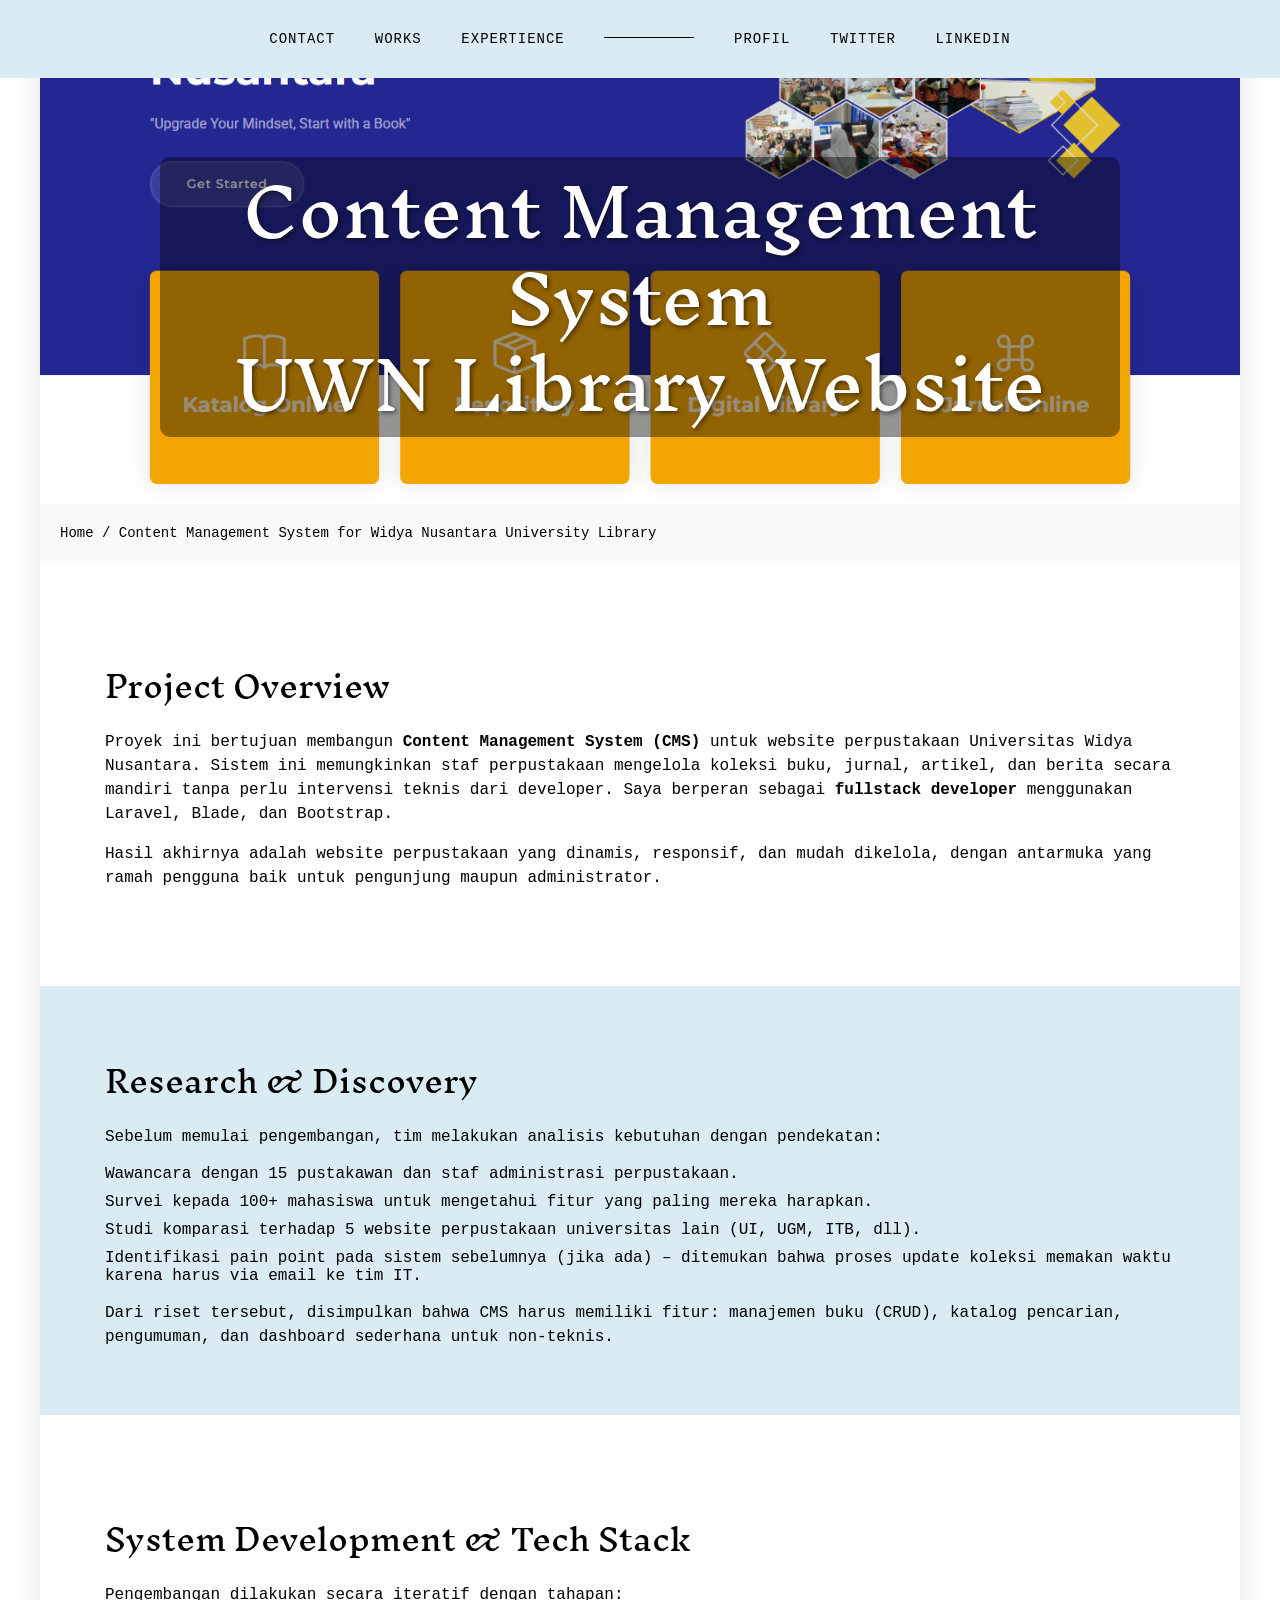
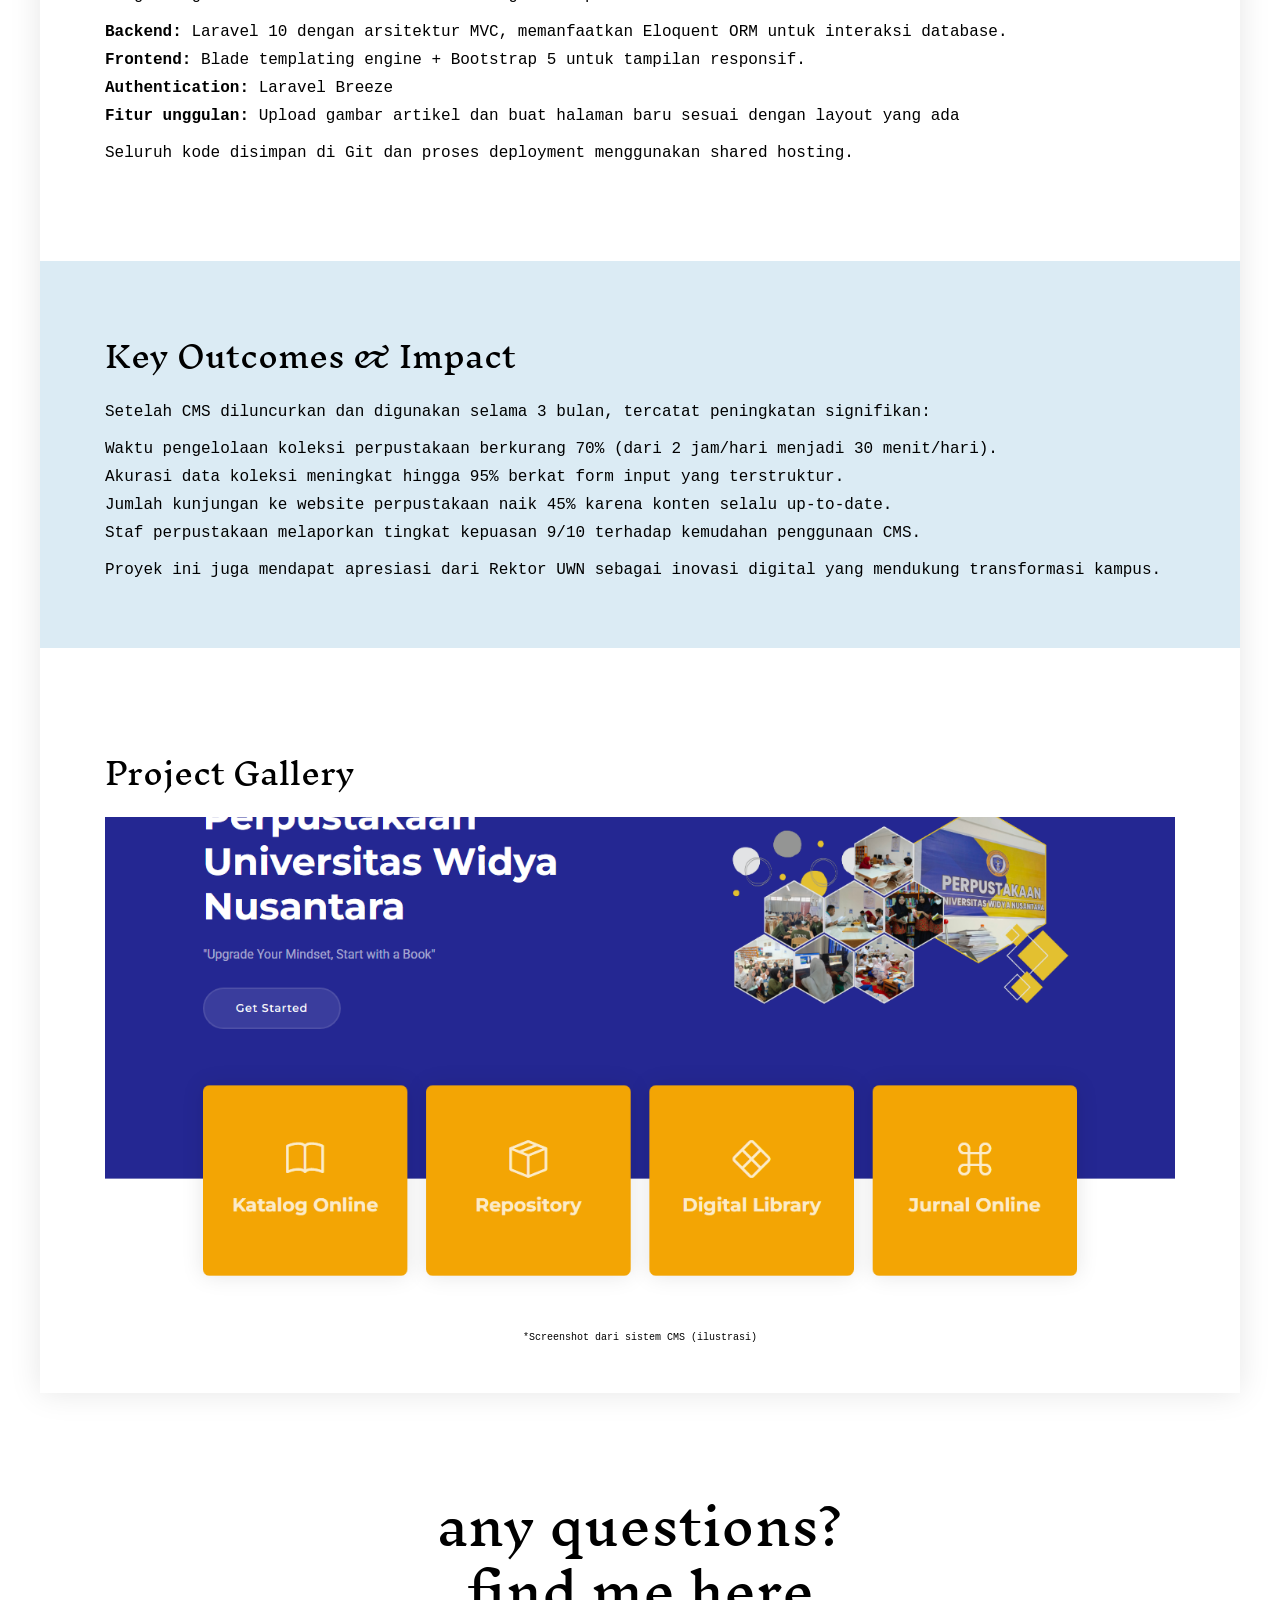
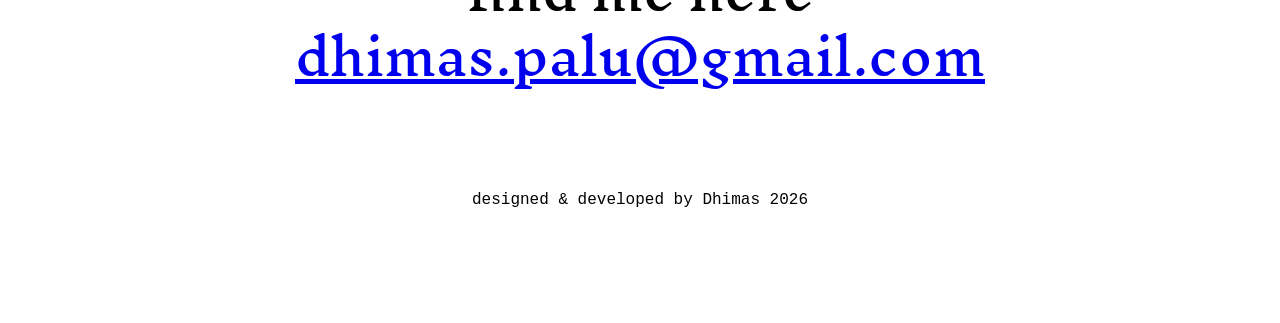
==== detail.html @ 510077fe "initial commit" ====
<!DOCTYPE html>
<html>

<head>
    <meta charset="utf-8">
    <meta name="viewport" content="width=device-width, initial-scale=1.0">
    <title>CMS for Widya Nusantara University Library</title>
    <link rel="stylesheet" href="css/bootstrap-grid.css" type="text/css">
    <link rel="stylesheet" href="css/styles.css" type="text/css">
    <link href="https://fonts.googleapis.com/css2?family=Inknut+Antiqua:wght@300;400;500;600;700;800;900&display=swap"
        rel="stylesheet">
    <style>
        .project-container {
            background-color: white;
            max-width: 1200px;
            margin: 0 auto;
            box-shadow: 0 0 30px rgba(0, 0, 0, 0.1);
        }

        .full-width-image {
            width: 100%;
            height: 500px;
            object-fit: cover;
        }

        .breadcrumb {
            padding: 20px;
            background-color: #f8f9fa;
            font-family: 'IBM Plex Mono', monospace;
            font-size: 14px;
        }

        .breadcrumb a {
            color: black;
            text-decoration: none;
        }

        .breadcrumb a:hover {
            text-decoration: underline;
        }

        .project-title {
            position: absolute;
            top: 50%;
            left: 50%;
            font-size: 50pt;
            transform: translate(-50%, -50%);
            color: white;
            text-align: center;
            text-shadow: 2px 2px 4px rgba(0, 0, 0, 0.5);
            background: rgba(0,0,0,0.4);
            padding: 10px 20px;
            border-radius: 10px;
            width: 80%;
        }

        .image-container {
            position: relative;
        }

        /* Slider Styles */
        .project-slider {
            position: relative;
            width: 100%;
            overflow: hidden;
        }

        .slider-container {
            display: flex;
            transition: transform 0.5s ease;
            width: 300%;
        }

        .slider-slide {
            width: 33.33%;
            flex-shrink: 0;
        }

        .slider-slide img {
            width: 100%;
            height: 500px;
            object-fit: cover;
        }

        .slider-controls {
            position: absolute;
            bottom: 20px;
            left: 50%;
            transform: translateX(-50%);
            display: flex;
            gap: 10px;
        }

        .slider-dot {
            width: 10px;
            height: 10px;
            background-color: rgba(255, 255, 255, 0.5);
            border-radius: 50%;
            cursor: pointer;
            transition: background-color 0.3s;
        }

        .slider-dot.active {
            background-color: white;
        }

        .slider-toggle {
            display: none;
        }

        #slide1:checked~.slider-container {
            transform: translateX(0);
        }

        #slide2:checked~.slider-container {
            transform: translateX(-33.33%);
        }

        #slide3:checked~.slider-container {
            transform: translateX(-66.66%);
        }
    </style>
</head>

<body>
    <nav>
        <ul>
            <li><a href="../index.html#contact">contact</a></li>
            <li>works</li>
            <li>expertience</li>
            <li class="empty"></li>
            <li><a href="profil.html">profil</a></li>
            <li><a href=" " target="_blank">twitter</a></li>
             <li><a href="https://www.linkedin.com/in/dhimas-setyo-wahyu-santoso-b42b15283/" target="_blank">linkedin</a></li>
        </ul>
    </nav>

    <div class="project-container">
        <div class="image-container">
            <!-- Gambar utama: gunakan screenshot atau placeholder terkait perpustakaan -->
            <img src="img/project/uwnlibs.png" class="full-width-image" alt="UWN Library CMS">
            <h1 class="project-title">Content Management System<br>UWN Library Website</h1>
        </div>
        <div class="breadcrumb">
            <a href="../index.html">Home</a> / Content Management System for Widya Nusantara University Library
        </div>

        <!-- Project Overview -->
        <section class="project" style="padding-top: 50px;">
            <div class="container">
                <div class="row">
                    <div class="col-sm">
                        <h2>Project Overview</h2>
                        <p>Proyek ini bertujuan membangun <strong>Content Management System (CMS)</strong> untuk website perpustakaan Universitas Widya Nusantara. Sistem ini memungkinkan staf perpustakaan mengelola koleksi buku, jurnal, artikel, dan berita secara mandiri tanpa perlu intervensi teknis dari developer. Saya berperan sebagai <strong>fullstack developer</strong> menggunakan Laravel, Blade, dan Bootstrap.</p>
                        <p>Hasil akhirnya adalah website perpustakaan yang dinamis, responsif, dan mudah dikelola, dengan antarmuka yang ramah pengguna baik untuk pengunjung maupun administrator.</p>
                    </div>
                </div>
            </div>
        </section>

        <!-- Research & Discovery -->
        <section class="project blue">
            <div class="container">
                <div class="row">
                    <div class="col-sm">
                        <h2>Research & Discovery</h2>
                        <p>Sebelum memulai pengembangan, tim melakukan analisis kebutuhan dengan pendekatan:</p>
                        <ul>
                            <li>Wawancara dengan 15 pustakawan dan staf administrasi perpustakaan.</li>
                            <li>Survei kepada 100+ mahasiswa untuk mengetahui fitur yang paling mereka harapkan.</li>
                            <li>Studi komparasi terhadap 5 website perpustakaan universitas lain (UI, UGM, ITB, dll).</li>
                            <li>Identifikasi pain point pada sistem sebelumnya (jika ada) – ditemukan bahwa proses update koleksi memakan waktu karena harus via email ke tim IT.</li>
                        </ul>
                        <p>Dari riset tersebut, disimpulkan bahwa CMS harus memiliki fitur: manajemen buku (CRUD), katalog pencarian, pengumuman, dan dashboard sederhana untuk non-teknis.</p>
                    </div>
                </div>
            </div>
        </section>

        <section class="project">
            <div class="container">
                <div class="row">
                    <div class="col-sm">
                        <h2>System Development & Tech Stack</h2>
                        <p>Pengembangan dilakukan secara iteratif dengan tahapan:</p>
                        <ul>
                            <li><strong>Backend:</strong> Laravel 10 dengan arsitektur MVC, memanfaatkan Eloquent ORM untuk interaksi database.</li>
                            <li><strong>Frontend:</strong> Blade templating engine + Bootstrap 5 untuk tampilan responsif.</li>
                            <li><strong>Authentication:</strong> Laravel Breeze</li>
                            <li><strong>Fitur unggulan:</strong> Upload gambar artikel dan buat halaman baru sesuai dengan layout yang ada</li>
                        </ul>
                        <p>Seluruh kode disimpan di Git dan proses deployment menggunakan shared hosting.</p>
                    </div>
                </div>
            </div>
        </section>

        <!-- Key Outcomes -->
        <section class="project blue">
            <div class="container">
                <div class="row">
                    <div class="col-sm">
                        <h2>Key Outcomes & Impact</h2>
                        <p>Setelah CMS diluncurkan dan digunakan selama 3 bulan, tercatat peningkatan signifikan:</p>
                        <ul>
                            <li>Waktu pengelolaan koleksi perpustakaan berkurang 70% (dari 2 jam/hari menjadi 30 menit/hari).</li>
                            <li>Akurasi data koleksi meningkat hingga 95% berkat form input yang terstruktur.</li>
                            <li>Jumlah kunjungan ke website perpustakaan naik 45% karena konten selalu up-to-date.</li>
                            <li>Staf perpustakaan melaporkan tingkat kepuasan 9/10 terhadap kemudahan penggunaan CMS.</li>
                        </ul>
                        <p>Proyek ini juga mendapat apresiasi dari Rektor UWN sebagai inovasi digital yang mendukung transformasi kampus.</p>
                    </div>
                </div>
            </div>
        </section>

        <section class="project">
            <div class="container">
                <div class="row">
                    <div class="col-sm">
                        <h2>Project Gallery</h2>
                        <div class="project-slider">
                            <div class="slider-container">
                                <div class="slider-slide">
                                    <img src="img/project/uwnlibs.png" alt="Dashboard Admin CMS">
                                </div>
                            </div>
                        </div>
                        <figcaption style="text-align: center; margin-top: 10px;">*Screenshot dari sistem CMS (ilustrasi)</figcaption>
                    </div>
                </div>
            </div>
        </section>
    </div>

    <footer id="contact">
        <h2>any questions?<br>
            find me here <br><a href="mailto:dhimas.palu@gmail.com">dhimas.palu@gmail.com</a></h2>
        <p>designed & developed by Dhimas 2026</p>
    </footer>
</body>

</html>
---- css/styles.css ----
body {
  font-family: "IBM Plex Mono", monospace;
}
body,
ul {
  margin: 0;
  padding: 0;
}

section {
  padding: 12px 48px;
}

h1,
h2,
.skill-list {
  font-family: "Inknut Antiqua", serif;
}

img {
  /*this limit width image*/
  max-width: 100%;
}
nav {
  background-color: #dbebf4;
  position: fixed;
  z-index: 1000;
  width: 100%;
}
header {
  top: 70px;
  position: relative;
  margin-bottom: 220px;
  background-image: url("../img/background.png");
  background-repeat: no-repeat;
  background-size: cover;
  background-position-y: -140px;
}

nav ul li {
  display: inline-block;
  margin: 0 15px;
  padding: 0;
  text-transform: uppercase;
  letter-spacing: 1px;
  font-size: 14px;
}

nav ul {
  margin: 0 auto;
  text-align: center;
  padding: 30px;
}

h1 {
  font-size: 100px;
  line-height: 130%;
}
h2 {
  font-size: 30px;
  line-height: 130%;
}
h1,
h2 {
  font-weight: normal;
}
p {
  line-height: 150%;
}

ul li {
  list-style: none;
  margin: 10px 0;
}

.button {
  border: 1px solid black;
  font-size: 15px;
  border-radius: 20px;
  text-decoration: none;
  color: black;
  padding: 10px 20px;
  margin-top: 40px;
  display: inline-block;
  /* transition: background 0.5s ease-in-out; */
}
.button:hover {
  background: black;
  color: white;
}
figcaption {
  font-size: 10px;
  margin-top: 10px;
}

.intro-img {
  box-shadow: 1px 2px 30px rgba(0, 0, 0, 0.2);
  margin-top: 30px;
}

.skill-list {
  text-align: center;
  font-size: 50px;
  line-height: 150%;
  margin-bottom: 130px;
}
.project {
  margin: 30px 0;
  padding: 50px;
}

.blue {
  background-color: #dbebf4;
}

.project .button {
  margin-top: 10px;
}
footer {
  text-align: center;
  margin: 100px;
}
footer h2 {
  font-size: 50px;
  margin-bottom: 100px;
}
.right-alignment {
  text-align: right;
}

li.empty {
  width: 90px;
  border-top: 1px solid black;
  top: -5px;
  position: relative;
}

nav li a {
  text-decoration: none;
  color: black;
}
nav li a:hover {
  text-decoration: underline;
}
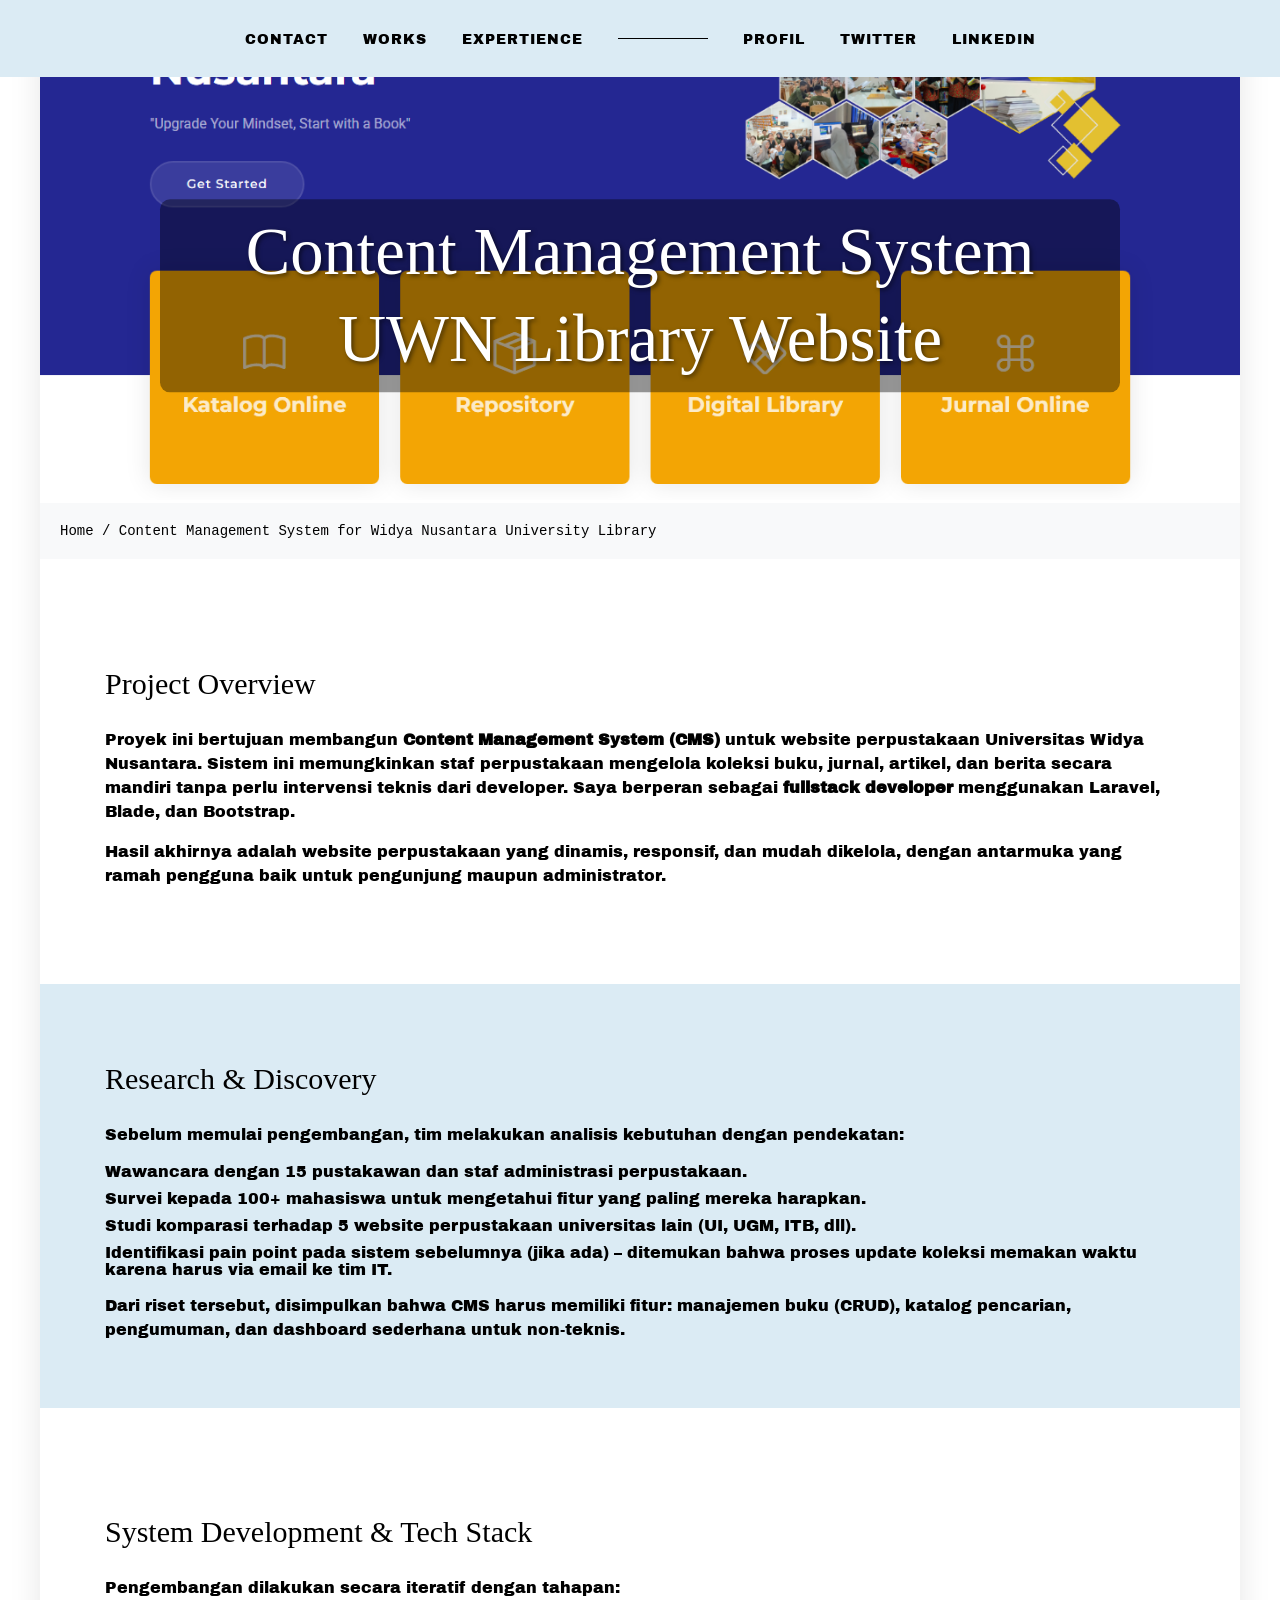
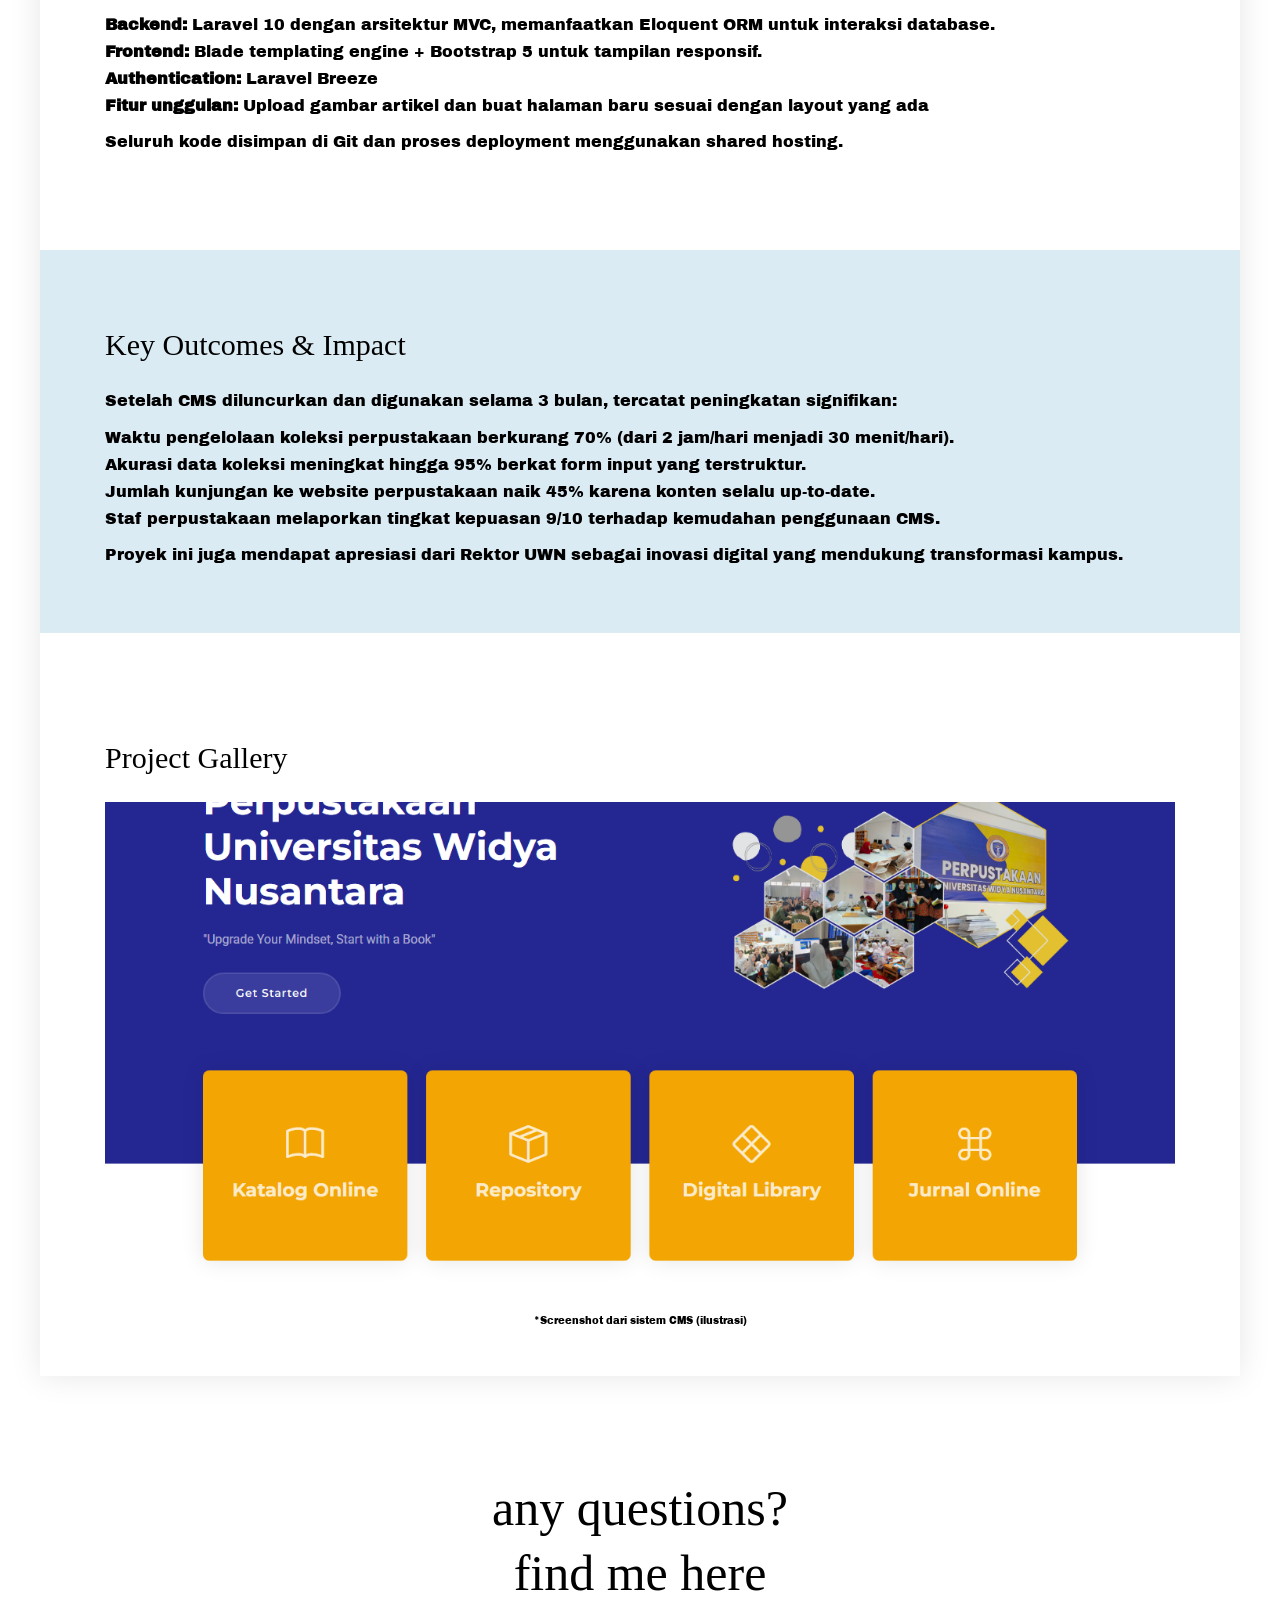
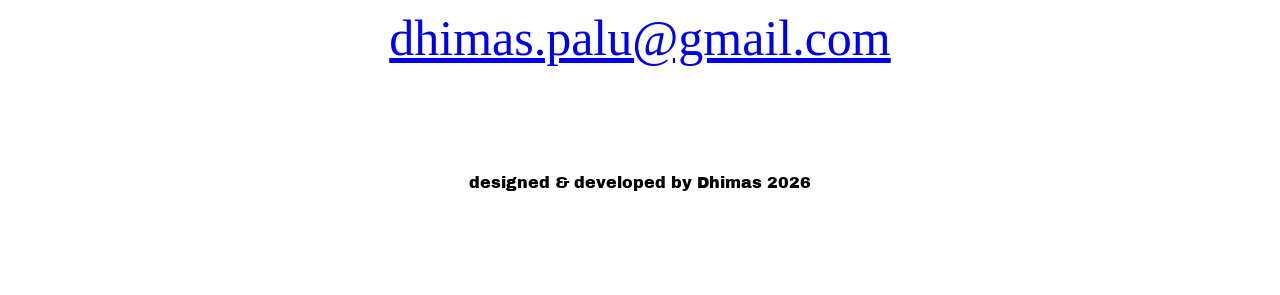
==== commit 527e7189: "ubah font" ====
--- a/detail.html
+++ b/detail.html
@@ -7,8 +7,9 @@
     <title>CMS for Widya Nusantara University Library</title>
     <link rel="stylesheet" href="css/bootstrap-grid.css" type="text/css">
     <link rel="stylesheet" href="css/styles.css" type="text/css">
-    <link href="https://fonts.googleapis.com/css2?family=Inknut+Antiqua:wght@300;400;500;600;700;800;900&display=swap"
-        rel="stylesheet">
+    <link rel="preconnect" href="https://fonts.googleapis.com">
+	<link rel="preconnect" href="https://fonts.gstatic.com" crossorigin>
+	<link href="https://fonts.googleapis.com/css2?family=Archivo+Black&display=swap" rel="stylesheet">
     <style>
         .project-container {
             background-color: white;
--- a/css/styles.css
+++ b/css/styles.css
@@ -1,5 +1,5 @@
 body {
-  font-family: "IBM Plex Mono", monospace;
+  font-family: "Archivo Black", monospace;
 }
 body,
 ul {
